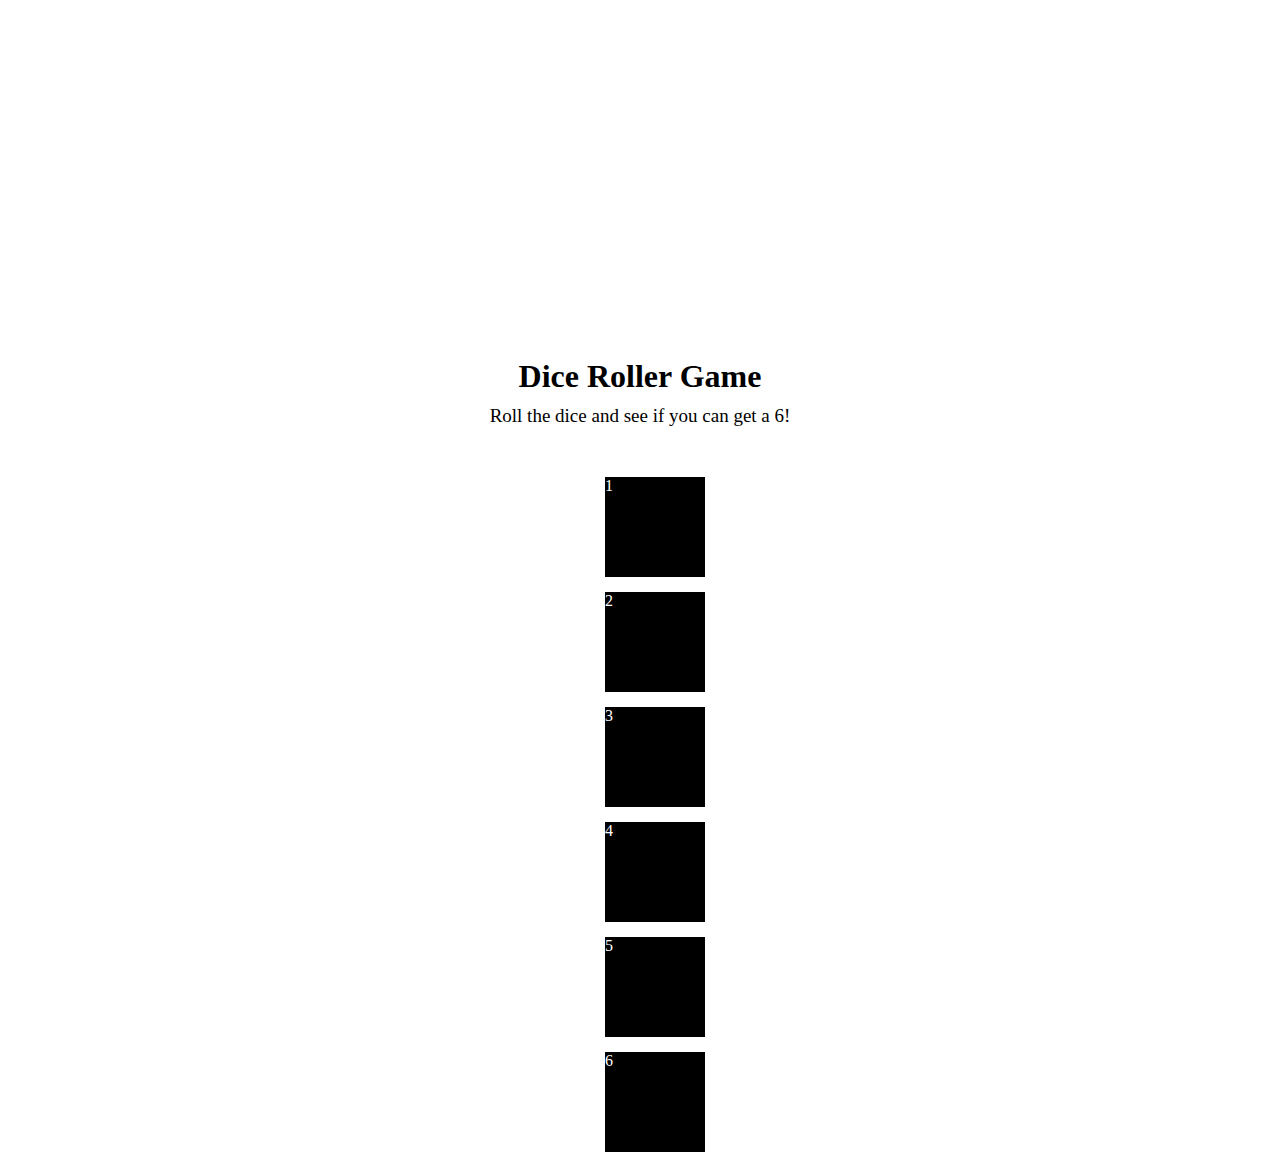
==== Dice Roller Game/index.html @ f1eee478 "added" ====
<!DOCTYPE html>
<html lang="en">

<head>
    <meta charset="UTF-8">
    <meta name="viewport" content="width=device-width, initial-scale=1.0">
    <link rel="stylesheet" href="styles.css">
    <title>Dice Roller Game</title>
</head>

<body>
        <div class="header">
            <h1>Dice Roller Game</h1>
            <p>Roll the dice and see if you can get a 6!</p>
        </div>    
    <div class="container">
        <div class="dice">
            <div class="sec1" id="sec1"><span>1</span></div>
            <div class="sec1" id="sec2"><span>2</span></div>
            <div class="sec1" id="sec3"><span>3</span></div>
            <div class="sec1" id="sec4"><span>4</span></div>
            <div class="sec1" id="sec5"><span>5</span></div>
            <div class="sec1" id="sec6"><span>6</span></div>
        </div>
    </div>
    <div id="message"></div>
<script src="main.js"></script>
</body>

</html>
---- Dice Roller Game/styles.css ----
*{
    margin:0;
    padding:0;
    box-sizing: border-box;
}
body{
    width: 100%;
    height: 100vh;
    display: flex;
    flex-direction: column;
    justify-content: center;
    align-items: center;
}
.header{
    padding: 35px;
    text-align: center;
}
.header p{
    font-size: 19px;
    margin-top: 10px;
}
.dice{
    color: #fff;
    width: 100px;
    height: 100px;
}
.sec1{
    margin: 15px;
    width: 100px;
    height: 100px;
    background-color: #000;
    border: 2ps solid;
}
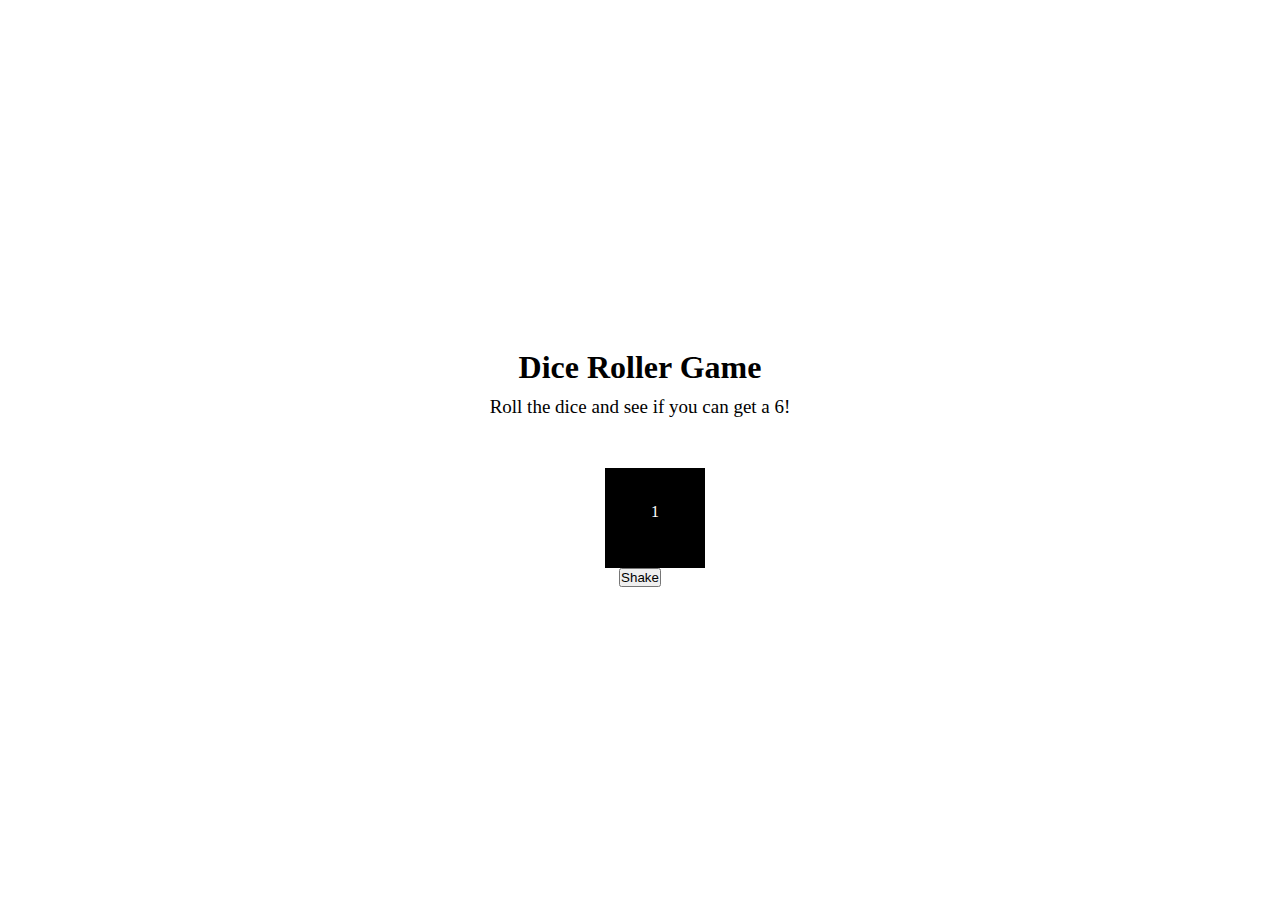
==== commit c50d7eb0: "updated" ====
--- a/Dice Roller Game/index.html
+++ b/Dice Roller Game/index.html
@@ -9,22 +9,17 @@
 </head>
 
 <body>
-        <div class="header">
-            <h1>Dice Roller Game</h1>
-            <p>Roll the dice and see if you can get a 6!</p>
-        </div>    
+    <div class="header">
+        <h1>Dice Roller Game</h1>
+        <p>Roll the dice and see if you can get a 6!</p>
+    </div>
     <div class="container">
         <div class="dice">
-            <div class="sec1" id="sec1"><span>1</span></div>
-            <div class="sec1" id="sec2"><span>2</span></div>
-            <div class="sec1" id="sec3"><span>3</span></div>
-            <div class="sec1" id="sec4"><span>4</span></div>
-            <div class="sec1" id="sec5"><span>5</span></div>
-            <div class="sec1" id="sec6"><span>6</span></div>
+            <div class="sec1" id="sec"><span>1</span></div>
         </div>
     </div>
-    <div id="message"></div>
-<script src="main.js"></script>
+    <button type="submit" id="shake">Shake</button>
+    <script src="main.js"></script>
 </body>
 
 </html>--- a/Dice Roller Game/styles.css
+++ b/Dice Roller Game/styles.css
@@ -31,3 +31,9 @@
     background-color: #000;
     border: 2ps solid;
 }
+span{
+    display: flex;
+    justify-content: center;
+    align-items: center;
+    padding: 35px;
+}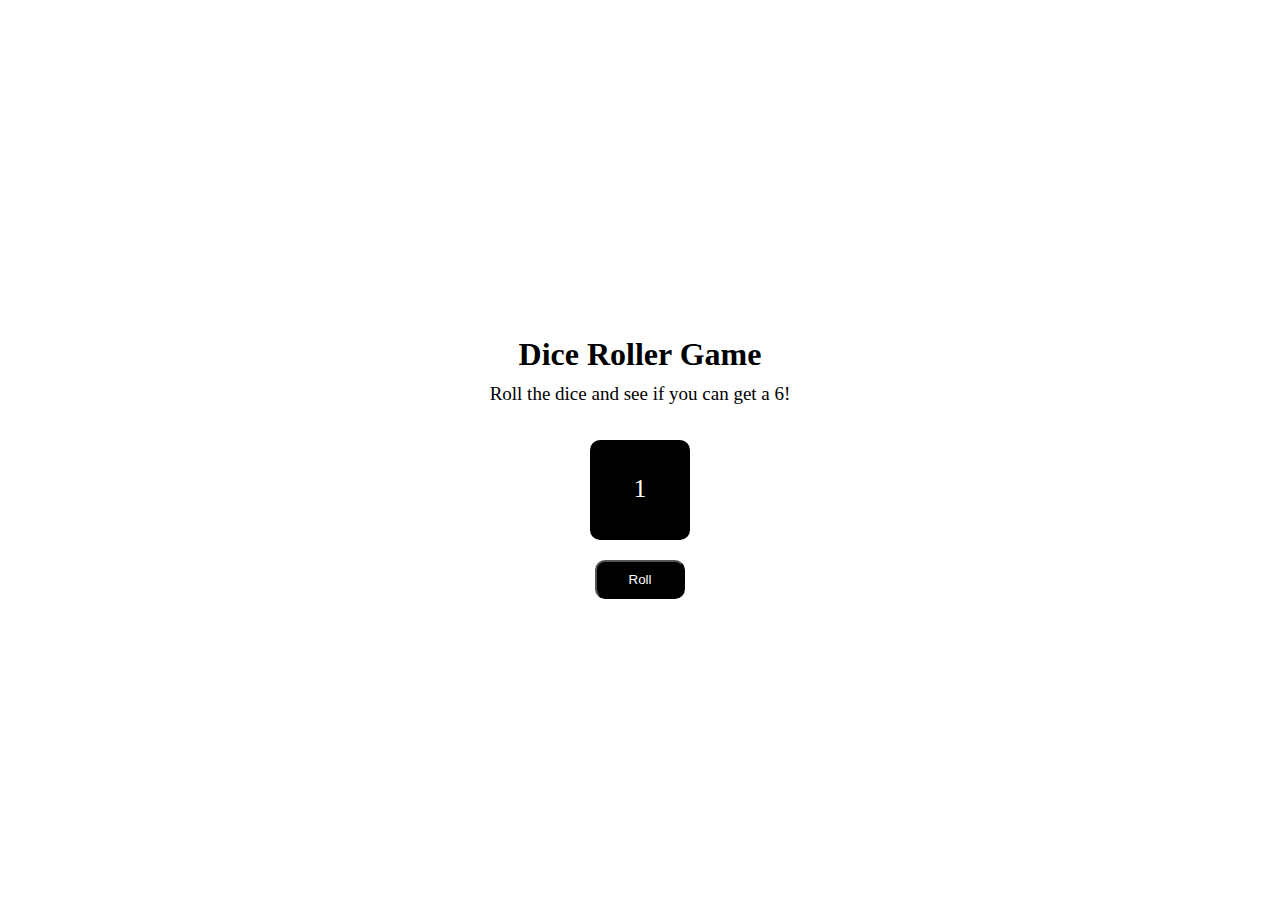
==== commit 65b9210b: "updated" ====
--- a/Dice Roller Game/index.html
+++ b/Dice Roller Game/index.html
@@ -9,16 +9,16 @@
 </head>
 
 <body>
-    <div class="header">
+    <div class="header center">
         <h1>Dice Roller Game</h1>
         <p>Roll the dice and see if you can get a 6!</p>
     </div>
-    <div class="container">
+    <div class="container center">
         <div class="dice">
-            <div class="sec1" id="sec"><span>1</span></div>
+            <div class="sec1" id="sec"><span id="dice" class="center">1</span></div>
         </div>
+    <button type="submit" id="roll" onclick="diceRoller()" class="roll">Roll</button>        
     </div>
-    <button type="submit" id="shake">Shake</button>
     <script src="main.js"></script>
 </body>
 
--- a/Dice Roller Game/styles.css
+++ b/Dice Roller Game/styles.css
@@ -25,15 +25,36 @@
     height: 100px;
 }
 .sec1{
-    margin: 15px;
     width: 100px;
     height: 100px;
     background-color: #000;
     border: 2ps solid;
+    border-radius: 10px;
 }
 span{
+    padding: 35px;
+    font-size: 25px;
+}
+.roll{
+    text-align: center;
+    background-color: #000;
+    color: #fff;
+    border-radius: 10px;
+    width: 90px;
+    padding: 10px;
+    margin-top: 20px;
+}
+.roll:hover{
+    background-color: #fff;
+    color: #000;
+    transform:scale(1.1, 1.1);
+}
+.center {
     display: flex;
+    flex-direction: column;
     justify-content: center;
     align-items: center;
-    padding: 35px;
+}
+.color{
+    background-color: #ff0000;
 }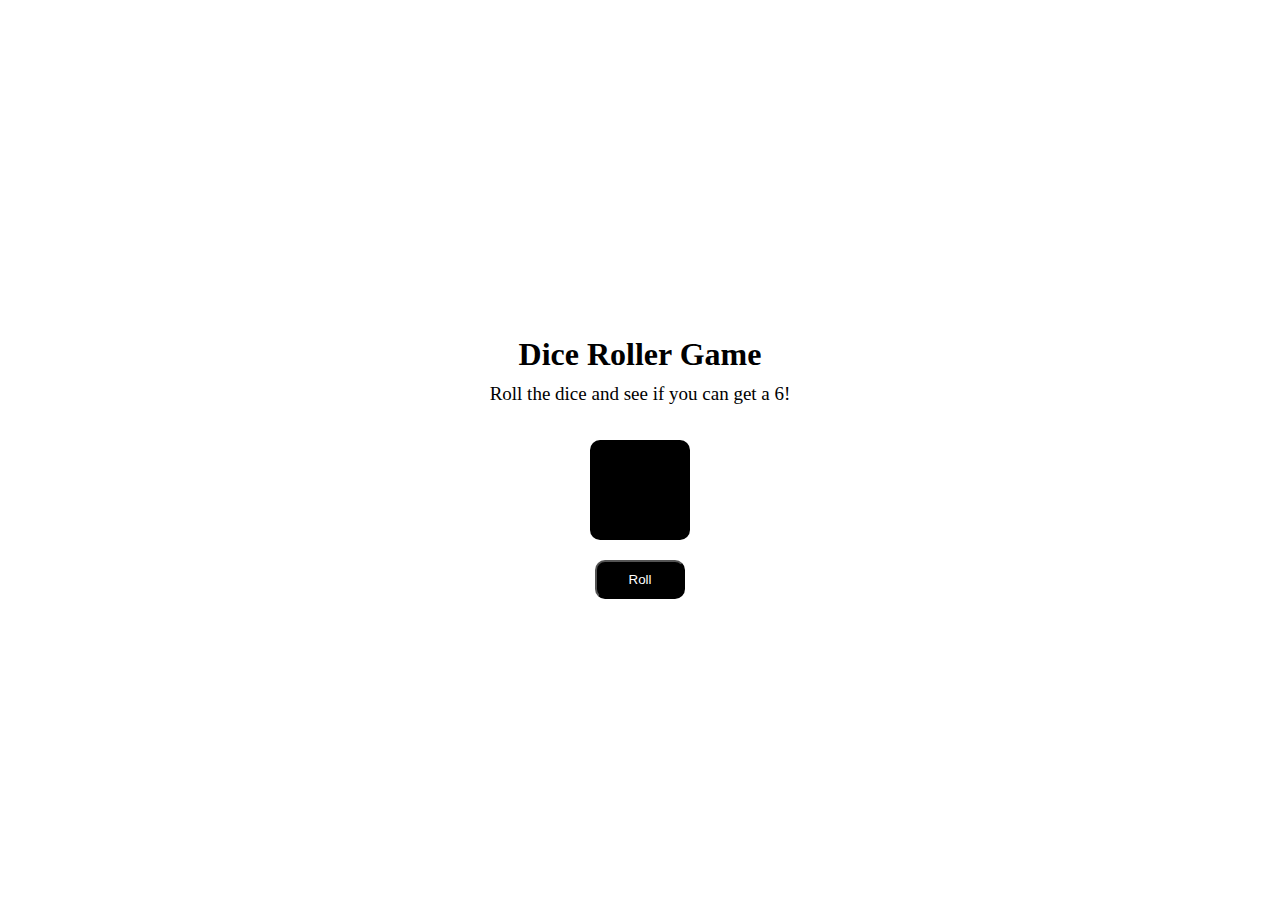
==== commit eef11b61: "updated" ====
--- a/Dice Roller Game/index.html
+++ b/Dice Roller Game/index.html
@@ -15,7 +15,7 @@
     </div>
     <div class="container center">
         <div class="dice">
-            <div class="sec1" id="sec"><span id="dice" class="center">1</span></div>
+            <div class="sec1" id="sec"><span id="dice" class="center"></span></div>
         </div>
     <button type="submit" id="roll" onclick="diceRoller()" class="roll">Roll</button>        
     </div>
--- a/Dice Roller Game/styles.css
+++ b/Dice Roller Game/styles.css
@@ -48,6 +48,7 @@
     background-color: #fff;
     color: #000;
     transform:scale(1.1, 1.1);
+    transition: 0.4s;
 }
 .center {
     display: flex;
